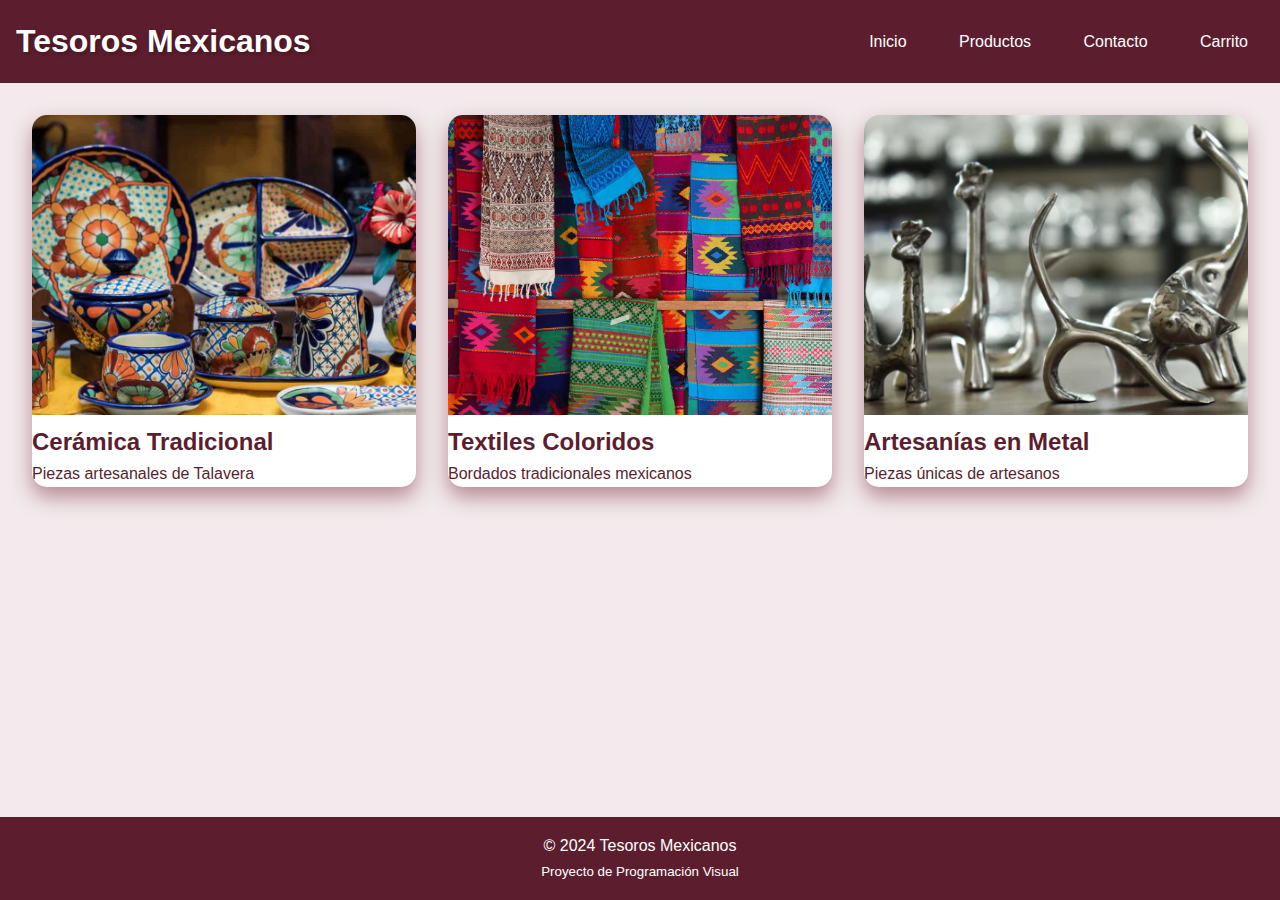
==== index.html @ a694b982 "Add files via upload" ====
<!DOCTYPE html>
<html lang="es">
<head>
    <meta charset="UTF-8">
    <meta name="viewport" content="width=device-width, initial-scale=1.0">
    <title>Tesoros Mexicanos - Artesanias</title>

    <link rel="stylesheet" href="styles.css">



</head>
<body>
    <nav class="navigation">
        <h1 class="main-title">Tesoros Mexicanos</h1>
        <div>
            <a href="index.html" class="cta-button">Inicio</a>
            <a href="productos.html" class="cta-button">Productos</a>
            <a href="contacto.html" class="cta-button">Contacto</a>
            <a href="carrito.html" class="cta-button">Carrito</a>


        </div>
    </nav>

    <main class="product-grid">
        <div class="product-card">
            <img src="ceramica.jpg" alt="Cerámica" class="w-full">
            <h2 class="text-center p-2">Cerámica Tradicional</h2>
            <p class="text-center p-2">Piezas artesanales de Talavera</p>
        </div>

        <div class="product-card">
            <img src="textiles.jpg" alt="Textiles" class="w-full">
            <h2 class="text-center p-2">Textiles Coloridos</h2>
            <p class="text-center p-2">Bordados tradicionales mexicanos</p>
        </div>

        <div class="product-card">
            <img src="arteMetal.webp" alt="Arte en Metal" class="w-full">
            <h2 class="text-center p-2">Artesanías en Metal</h2>
            <p class="text-center p-2">Piezas únicas de artesanos</p>
        </div>
    </main>





    <footer class="footer">
        <p>© 2024 Tesoros Mexicanos</p>
        <small>Proyecto de Programación Visual</small>
    </footer>
</body>
</html>
---- styles.css ----
* {
        box-sizing: border-box;
        margin: 0;
        padding: 0;
    }

    :root {
        --wine-red-50: rgba(125, 46, 64, 0.1);
        --wine-red-300: rgba(125, 46, 64, 0.5);
        --wine-red-500: rgba(125, 46, 64, 0.8);
        --wine-red-700: rgba(92, 30, 46, 1);
    }

    body {
        font-family: 'Arial', sans-serif;
        background-color: var(--wine-red-50);
        display: flex;
        flex-direction: column;
        min-height: 100vh;
        line-height: 1.6;
        color: var(--wine-red-700);
    }

    .navigation {
        display: flex;
        justify-content: space-between;
        align-items: center;
        padding: 1rem;
        background-color: var(--wine-red-700);
    }

    .main-title {
        text-shadow: 2px 2px 4px rgba(0,0,0,0.3);
        color: white;
        text-decoration: none;
    }

    .cta-button {
        color: white;
        text-decoration: none;
        margin-left: 1rem;
        padding: 0.5rem 1rem;
        border-radius: 5px;
        transition: background-color 0.3s ease;
    }

    .cta-button:hover {
        background-color: var(--wine-red-500);
    }

    .product-card {
        background-color: white;
        border-radius: 15px;
        box-shadow: 0 10px 20px var(--wine-red-300);
        transition: transform 0.3s ease, box-shadow 0.3s ease;
        overflow: hidden;
    }

    .product-card:hover {
        transform: scale(1.05);
        box-shadow: 0 15px 30px var(--wine-red-500);
    }

    .product-card img {
        width: 100%;
        height: 300px;
        object-fit: cover;
    }

    .product-details {
        padding: 1rem;
        text-align: center;
    }

    .product-price {
        color: var(--wine-red-700);
        font-weight: bold;
        margin-top: 0.5rem;
        font-size: 1.5rem;
    }

    .product-grid {
        display: grid;
        grid-template-columns: repeat(auto-fit, minmax(250px, 1fr));
        gap: 2rem;
        padding: 2rem;
    }

    .cart-container,
    .product-detail-container {
        display: flex;
        max-width: 1200px;
        margin: 2rem auto;
        gap: 2rem;
        background-color: white;
        border-radius: 15px;
        box-shadow: 0 10px 20px var(--wine-red-300);
        overflow: hidden;
    }

    .cart-items,
    .cart-summary,
    .product-info {
        flex: 1;
        padding: 2rem;
        background-color: white;
        border-radius: 15px;
        box-shadow: 0 10px 20px var(--wine-red-300);
    }

    .cart-item {
        display: flex;
        align-items: center;
        border-bottom: 1px solid var(--wine-red-50);
        padding: 1rem 0;
    }

    .cart-item img {
        width: 100px;
        height: 100px;
        object-fit: cover;
        margin-right: 1rem;
        border-radius: 10px;
    }

    .item-details {
        flex-grow: 1;
    }

    .item-quantity {
        display: flex;
        align-items: center;
    }

    .quantity-btn {
        background-color: var(--wine-red-700);
        color: white;
        border: none;
        width: 30px;
        height: 30px;
        cursor: pointer;
    }

    .shipping-calculator,
    .payment-method,
    .product-description,
    .product-details {
        margin-top: 1rem;
        background-color: var(--wine-red-50);
        padding: 1rem;
        border-radius: 10px;
    }

    .form-group {
        margin-bottom: 1rem;
    }

    .form-group label {
        display: block;
        margin-bottom: 0.5rem;
    }

    .form-group input,
    .form-group select,
    .form-group textarea {
        width: 100%;
        padding: 0.5rem;
        border: 1px solid var(--wine-red-300);
        border-radius: 5px;
    }

    .checkout-btn,
    .add-to-cart,
    .submit-button {
        display: block;
        width: 100%;
        padding: 1rem;
        background-color: var(--wine-red-700);
        color: white;
        text-align: center;
        text-decoration: none;
        border: none;
        border-radius: 5px;
        cursor: pointer;
        transition: background-color 0.3s ease;
        margin-top: 1rem;
    }

    .checkout-btn:hover,
    .add-to-cart:hover,
    .submit-button:hover {
        background-color: var(--wine-red-500);
    }

    .footer {
        margin-top: auto;
        background-color: var(--wine-red-700);
        color: white;
        text-align: center;
        padding: 1rem;
    }

    .product-card-link {
        text-decoration: none;
        color: inherit; /
    }
    
    .product-card-link:hover .product-card {
        transform: scale(1.05); 
        box-shadow: 0 15px 30px var(--wine-red-500);
    }
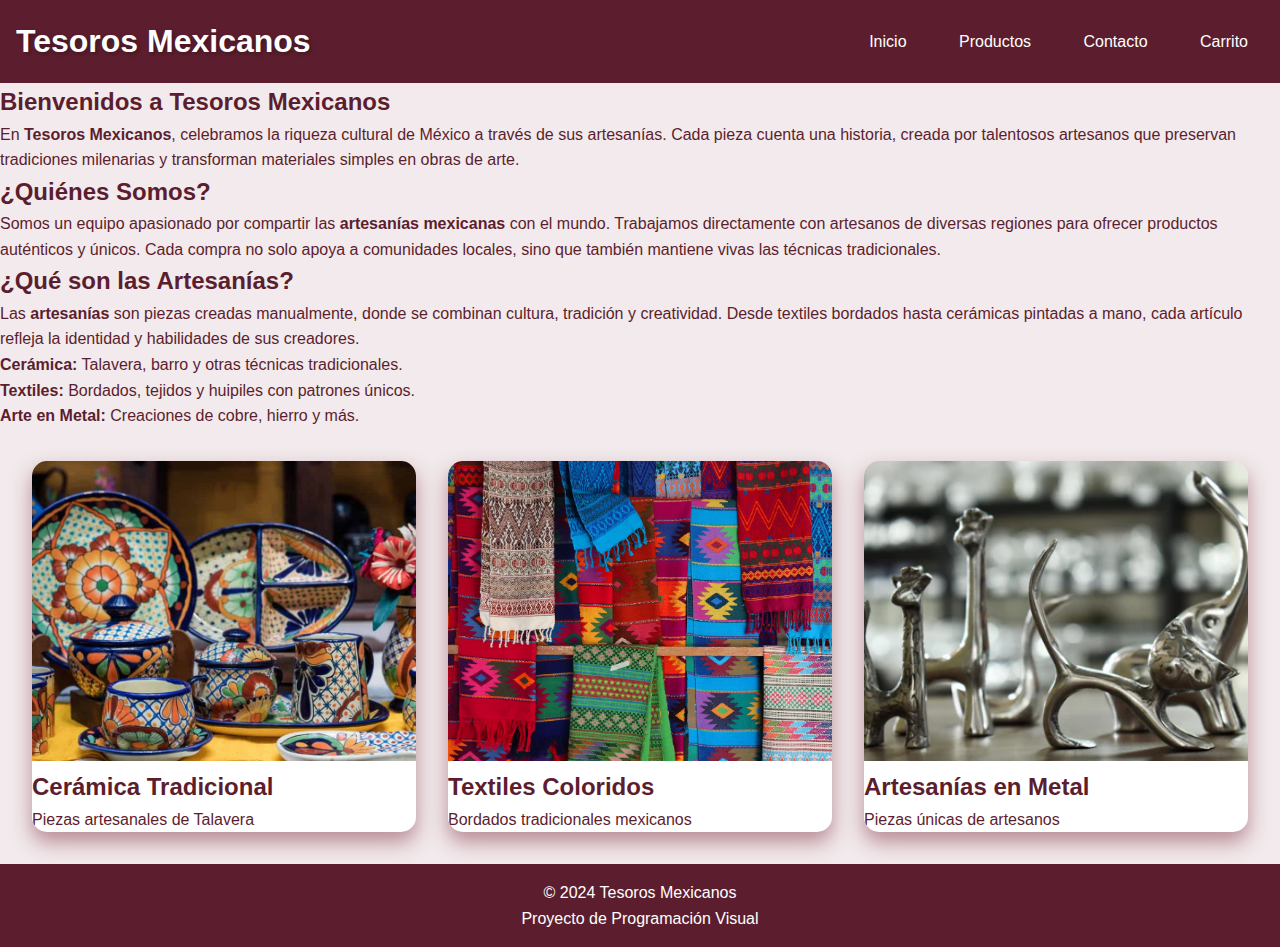
==== commit cd8c96ad: "Add files via upload" ====
--- a/index.html
+++ b/index.html
@@ -3,14 +3,12 @@
 <head>
     <meta charset="UTF-8">
     <meta name="viewport" content="width=device-width, initial-scale=1.0">
-    <title>Tesoros Mexicanos - Artesanias</title>
+    <title>Tesoros Mexicanos - Artesanías</title>
 
     <link rel="stylesheet" href="styles.css">
-
-
-
 </head>
 <body>
+
     <nav class="navigation">
         <h1 class="main-title">Tesoros Mexicanos</h1>
         <div>
@@ -18,10 +16,35 @@
             <a href="productos.html" class="cta-button">Productos</a>
             <a href="contacto.html" class="cta-button">Contacto</a>
             <a href="carrito.html" class="cta-button">Carrito</a>
+        </div>
+    </nav>
 
 
-        </div>
-    </nav>
+    <section class="intro">
+        <h2 class="section-title">Bienvenidos a Tesoros Mexicanos</h2>
+        <p class="intro-text">
+            En <strong>Tesoros Mexicanos</strong>, celebramos la riqueza cultural de México a través de sus artesanías. Cada pieza cuenta una historia, creada por talentosos artesanos que preservan tradiciones milenarias y transforman materiales simples en obras de arte.
+        </p>
+    </section>
+
+    <section class="about-us">
+        <h2 class="section-title">¿Quiénes Somos?</h2>
+        <p class="about-text">
+            Somos un equipo apasionado por compartir las <strong>artesanías mexicanas</strong> con el mundo. Trabajamos directamente con artesanos de diversas regiones para ofrecer productos auténticos y únicos. Cada compra no solo apoya a comunidades locales, sino que también mantiene vivas las técnicas tradicionales.
+        </p>
+    </section>
+
+    <section class="artesania-info">
+        <h2 class="section-title">¿Qué son las Artesanías?</h2>
+        <p class="artesania-text">
+            Las <strong>artesanías</strong> son piezas creadas manualmente, donde se combinan cultura, tradición y creatividad. Desde textiles bordados hasta cerámicas pintadas a mano, cada artículo refleja la identidad y habilidades de sus creadores. 
+        </p>
+        <ul class="artesania-list">
+            <li><strong>Cerámica:</strong> Talavera, barro y otras técnicas tradicionales.</li>
+            <li><strong>Textiles:</strong> Bordados, tejidos y huipiles con patrones únicos.</li>
+            <li><strong>Arte en Metal:</strong> Creaciones de cobre, hierro y más.</li>
+        </ul>
+    </section>
 
     <main class="product-grid">
         <div class="product-card">
@@ -43,13 +66,22 @@
         </div>
     </main>
 
-
-
-
-
     <footer class="footer">
         <p>© 2024 Tesoros Mexicanos</p>
-        <small>Proyecto de Programación Visual</small>
+        <a href="#team-list" class="trigger-link">Proyecto de Programación Visual</a>
+        <div id="team-list" class="team hidden">
+            <h3>Equipo Programación:</h3>
+            <ul>
+                <li>Fernando Muñoz Hermandez</li>
+                <li>Luis Angel Rosas Beltrán</li>
+                <li>Diego Orozco Benitez</li>
+                <li>Mateo Soto Villegas</li>
+                <li>Angel Osvaldo Nájera Flores</li>
+
+            </ul>
+            <a href="#" class="close-link">Cerrar</a>
+        </div>
     </footer>
+    
 </body>
-</html>+</html>
--- a/styles.css
+++ b/styles.css
@@ -6,6 +6,7 @@
         padding: 0;
     }
 
+ 
     :root {
         --wine-red-50: rgba(125, 46, 64, 0.1);
         --wine-red-300: rgba(125, 46, 64, 0.5);
@@ -211,4 +212,60 @@
         transform: scale(1.05); 
         box-shadow: 0 15px 30px var(--wine-red-500);
     }
-    +    
+
+.hidden {
+    display: none;
+    opacity: 0;
+    transition: opacity 0.5s ease-in-out;
+}
+
+#team-list:target {
+    display: block;
+    opacity: 1;
+    margin-top: 20px;
+    background-color: #f8f8f8; 
+    padding: 15px;
+    border: 1px solid #ddd; 
+    border-radius: 5px;
+}
+
+#team-list h3, 
+#team-list ul, 
+#team-list ul li {
+    color: #000; 
+    font-size: 16px;
+    font-family: Arial, sans-serif; 
+}
+
+.trigger-link {
+    text-decoration: none; 
+    color: #fff;  
+}
+
+.trigger-link:hover {
+    color: #ff5733;
+}
+
+.close-link {
+    display: block;
+    margin-top: 10px;
+    text-align: right;
+    text-decoration: none;
+    color: #ff5733;
+    font-weight: bold;
+}
+
+.close-link:hover {
+    color: #c70039;
+}
+
+a {
+    color: inherit; 
+    text-decoration: none; 
+}
+
+a:hover {
+    color: #ff5733; 
+    text-decoration: none; 
+}
